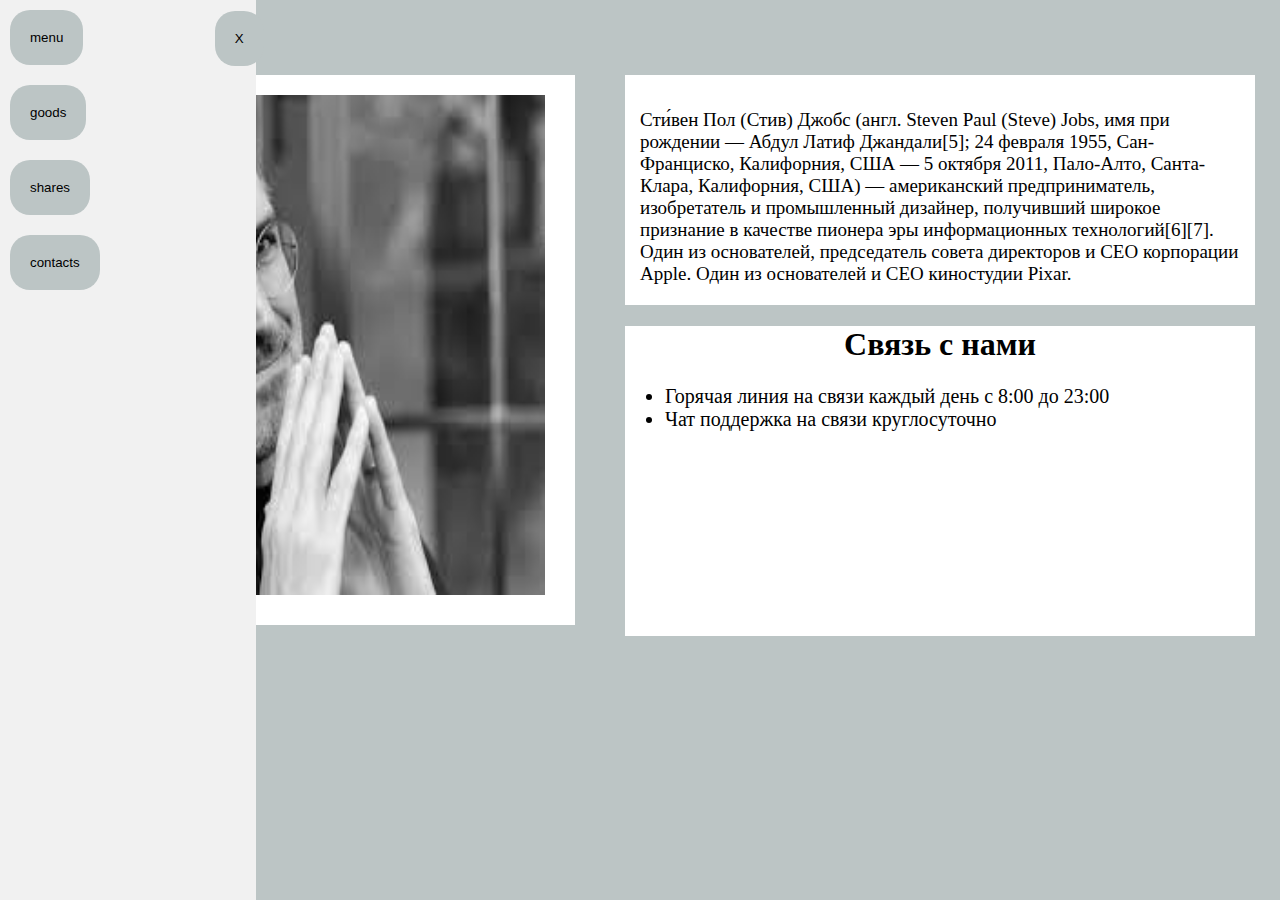
==== cont.html @ 2da84f7f "cont" ====
<!DOCTYPE html>
<html lang="en">
<style>
    .contimg {
        height: 500px;
        width: 500px;
        padding: 20px;
    }

    .contdiv1 {
        background-color: white;
        height: 550px;
        width: 550px;

    }

    .contdiv2 {
        height: 200px;
        width: 600px;
        background-color: white;
        padding: 15px;
    }

    .ddiv {
        display: flex;
        justify-content: space-around;
    }

     .contdiv3{
    background-color: white;
    height:310px ;
    width:630px ; 
   }   
    .contp {
        font-size: 19px;
    }
    .div23{
        
    }
    ul{
        font-size: 20px;
    }
</style>

<head>
    <meta charset="UTF-8">
    <meta name="viewport" content="width=device-width, initial-scale=1.0">
    <title>Document</title>
    <link rel="stylesheet" href="style.css">
</head>

<body>
    <!-- nav panel start -->
    <div id="m" style="display:block;">
        <div><button><a href="index.html">menu</a></button></div>
        <div><button><a href="product.html">goods</a></button></div>
        <div><button><a href="shares.html">shares</a></button></div>
        <div><button><a href="cont.html">contacts</a></button></div>
        <div class="x">
            <button onclick='document.getElementById("m").style.display="none"'>X</button>
        </div>
    </div>
    <!-- nav panel end -->
    <button id="but" onclick='document.getElementById("m").style.display="block"'>menu</button>
    <div class="ddiv">
        <div class="contdiv1">
            <img class="contimg" src="/img/images.jpg">
        </div>
        <div class="div23">
        <div class="contdiv2">
            <p class="contp">Сти́вен Пол (Стив) Джобс (англ. Steven Paul (Steve) Jobs, имя при рождении — Абдул Латиф
                Джандали[5]; 24 февраля 1955, Сан-Франциско, Калифорния, США — 5 октября 2011, Пало-Алто, Санта-Клара,
                Калифорния, США) — американский предприниматель, изобретатель и промышленный дизайнер, получивший
                широкое признание в качестве пионера эры информационных технологий[6][7]. Один из основателей,
                председатель совета директоров и CEO корпорации Apple. Один из основателей и CEO киностудии Pixar.</p>
        </div>
        <div class="contdiv3">
            <h1 class="conth">Связь с нами</h1>
          <ul>
            <li>Горячая линия на связи каждый день с 8:00 до 23:00</li>
            <li>Чат поддержка на связи круглосуточно</li>
          </ul>
    </div>
    </div>
</body>

</html>
---- style.css ----
body{
    background-color: rgb(188, 197, 197);
    margin: 0;
}
#m{
    position: absolute;
    height: 100vh;
    width: 20%;
    right: 80%;
    background-color: rgb(241, 241, 241);
    display: none;
    z-index: 30;
    position: fixed;
}
.x{
    position: absolute;
    top: 1px;
    left: 80%;
}
button{
    margin: 10px;
    padding: 20px;
    cursor: pointer;
    background-color: rgb(188, 197, 197);
    border-radius: 20px;
    outline-style:none;
    border: none;
    
}
a{
    color: black;
    text-decoration: none;
}
#but{
    margin: 10px;
    padding: 20px;
    cursor: pointer;
    background-color: rgb(255, 255, 255);
    border-radius: 20px;
    outline-style:none;
    border: none;
 
}
.center{
    width: 800px;
    height: 500px;
    color: rgb(0, 0, 0);
    background-color: rgb(255, 255, 255);
    position: absolute;
    left: 410px;
    box-shadow:0px 8px 24px rgb(49, 48, 48);
    padding: 20px;
}
.products{
    background-color: rgb(255, 255, 255);
    height: 350px;
    width: 250px;
    border-radius: 12px;
    position: relative;
    padding: 8px;
    box-shadow: 4px 14px 48px -7px rgba(135,132,130,1);
}
.im{
    height:230px ;
    width:220px ;
    object-fit: contain;
    padding: 15px;
    display: block;
    margin: 0 auto;
}
.title{
        text-align: center;
      margin: 0;
      padding-top: 0px;
      font-size: 20px;
      font-style:inherit;
}
.p1{
    color: brown;
   
}
img{
    height: 16px;
    width: 16px;
}
.stars{
    display: block;
    margin-top: -99px;

}
.heart{
    position: absolute;
    height: 19px;
    width: 19px;
    top: 20px;
    left: 230px;
}
.p10{
    color: black;
    font-size: 19px;
}
.products-container{
    display: flex;
    flex-wrap: wrap;
    gap:30px;
}
.sharesp{
    text-align: center;
    font-size: 30px;
}
.sharesdiv{
    height: 70px;
    background-color: white;
    line-height: 70px;
 margin-bottom: 30px;
 box-shadow:0px 8px 24px rgb(117, 115, 115);

    
}
.sharesblock{
    width:200px;
    height:300px;
    background-color: rgb(255, 255, 255);
    border-radius: 30px;
}
.shares-container{
    display: flex;
    flex-wrap: wrap;
    gap:30px;
}
.sharesimg{
    width: 130px;
    height: 150px;
    object-fit: contain;
    padding: 15px;
    display: block;
    margin: 0 auto;
}
.pshares{
    color: rgb(150, 0, 0);
    font-size: 30px;
    font-weight: bolder;
}
h1{
    text-align: center;
}
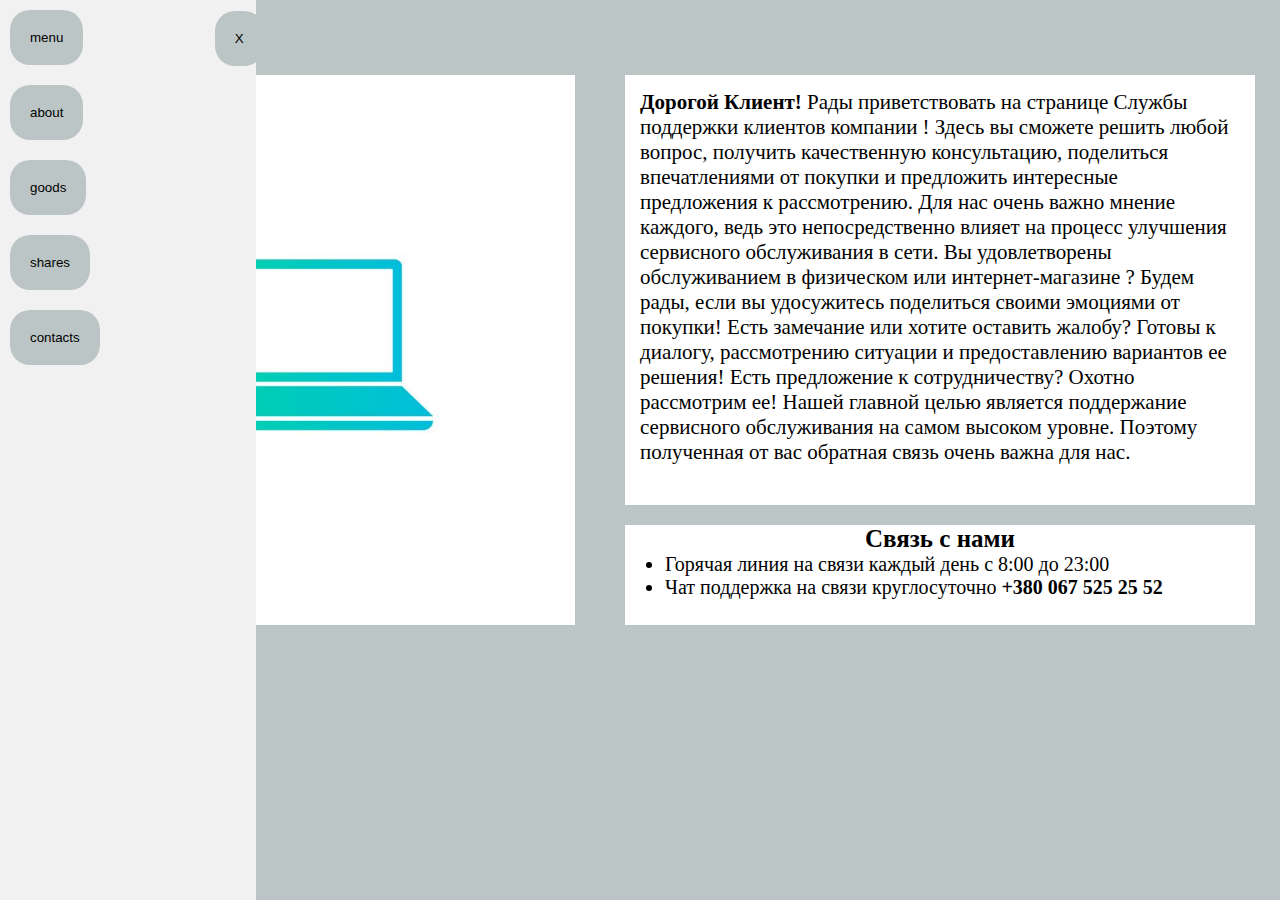
==== commit ee7c090b: "3105" ====
--- a/cont.html
+++ b/cont.html
@@ -1,6 +1,9 @@
 <!DOCTYPE html>
 <html lang="en">
 <style>
+    p, ul {
+        margin: 0;
+    }
     .contimg {
         height: 500px;
         width: 500px;
@@ -15,10 +18,12 @@
     }
 
     .contdiv2 {
-        height: 200px;
+        height: 400px;
         width: 600px;
         background-color: white;
         padding: 15px;
+        margin-bottom: 20px;
+      
     }
 
     .ddiv {
@@ -28,18 +33,25 @@
 
      .contdiv3{
     background-color: white;
-    height:310px ;
-    width:630px ; 
+   height: 100px;
+   
    }   
     .contp {
-        font-size: 19px;
+        font-size: 21px;
     }
     .div23{
         
     }
     ul{
+        
         font-size: 20px;
     }
+    .conth{
+        font-size: 25px;
+        text-align: center;
+        font-weight: bold;
+        
+    } 
 </style>
 
 <head>
@@ -52,7 +64,8 @@
 <body>
     <!-- nav panel start -->
     <div id="m" style="display:block;">
-        <div><button><a href="index.html">menu</a></button></div>
+        <div><button><a href="/menu.html">menu</a></button></div>
+        <div><button><a href="index.html">about</a></button></div>
         <div><button><a href="product.html">goods</a></button></div>
         <div><button><a href="shares.html">shares</a></button></div>
         <div><button><a href="cont.html">contacts</a></button></div>
@@ -64,21 +77,31 @@
     <button id="but" onclick='document.getElementById("m").style.display="block"'>menu</button>
     <div class="ddiv">
         <div class="contdiv1">
-            <img class="contimg" src="/img/images.jpg">
+            <img class="contimg" src="/img/ersatzteil-_-_-_.jpg">
         </div>
         <div class="div23">
         <div class="contdiv2">
-            <p class="contp">Сти́вен Пол (Стив) Джобс (англ. Steven Paul (Steve) Jobs, имя при рождении — Абдул Латиф
-                Джандали[5]; 24 февраля 1955, Сан-Франциско, Калифорния, США — 5 октября 2011, Пало-Алто, Санта-Клара,
-                Калифорния, США) — американский предприниматель, изобретатель и промышленный дизайнер, получивший
-                широкое признание в качестве пионера эры информационных технологий[6][7]. Один из основателей,
-                председатель совета директоров и CEO корпорации Apple. Один из основателей и CEO киностудии Pixar.</p>
+            <p class="contp"><b>Дорогой Клиент!</b>
+
+                Рады приветствовать на странице Службы поддержки клиентов компании !
+               
+                Здесь вы сможете решить любой вопрос, получить качественную консультацию, поделиться впечатлениями от покупки и предложить интересные предложения к рассмотрению.
+               
+                Для нас очень важно мнение каждого, ведь это непосредственно влияет на процесс улучшения сервисного обслуживания в сети.
+               
+                Вы удовлетворены обслуживанием в физическом или интернет-магазине ? Будем рады, если вы удосужитесь поделиться своими эмоциями от покупки!
+               
+                Есть замечание или хотите оставить жалобу? Готовы к диалогу, рассмотрению ситуации и предоставлению вариантов ее решения!
+               
+                Есть предложение к сотрудничеству? Охотно рассмотрим ее!
+               
+                Нашей главной целью является поддержание сервисного обслуживания на самом высоком уровне. Поэтому полученная от вас обратная связь очень важна для нас.</p>
         </div>
         <div class="contdiv3">
-            <h1 class="conth">Связь с нами</h1>
+            <p class="conth">Связь с нами</p>
           <ul>
             <li>Горячая линия на связи каждый день с 8:00 до 23:00</li>
-            <li>Чат поддержка на связи круглосуточно</li>
+            <li>Чат поддержка на связи круглосуточно <b>+380 067 525 25 52</b></li>
           </ul>
     </div>
     </div>
